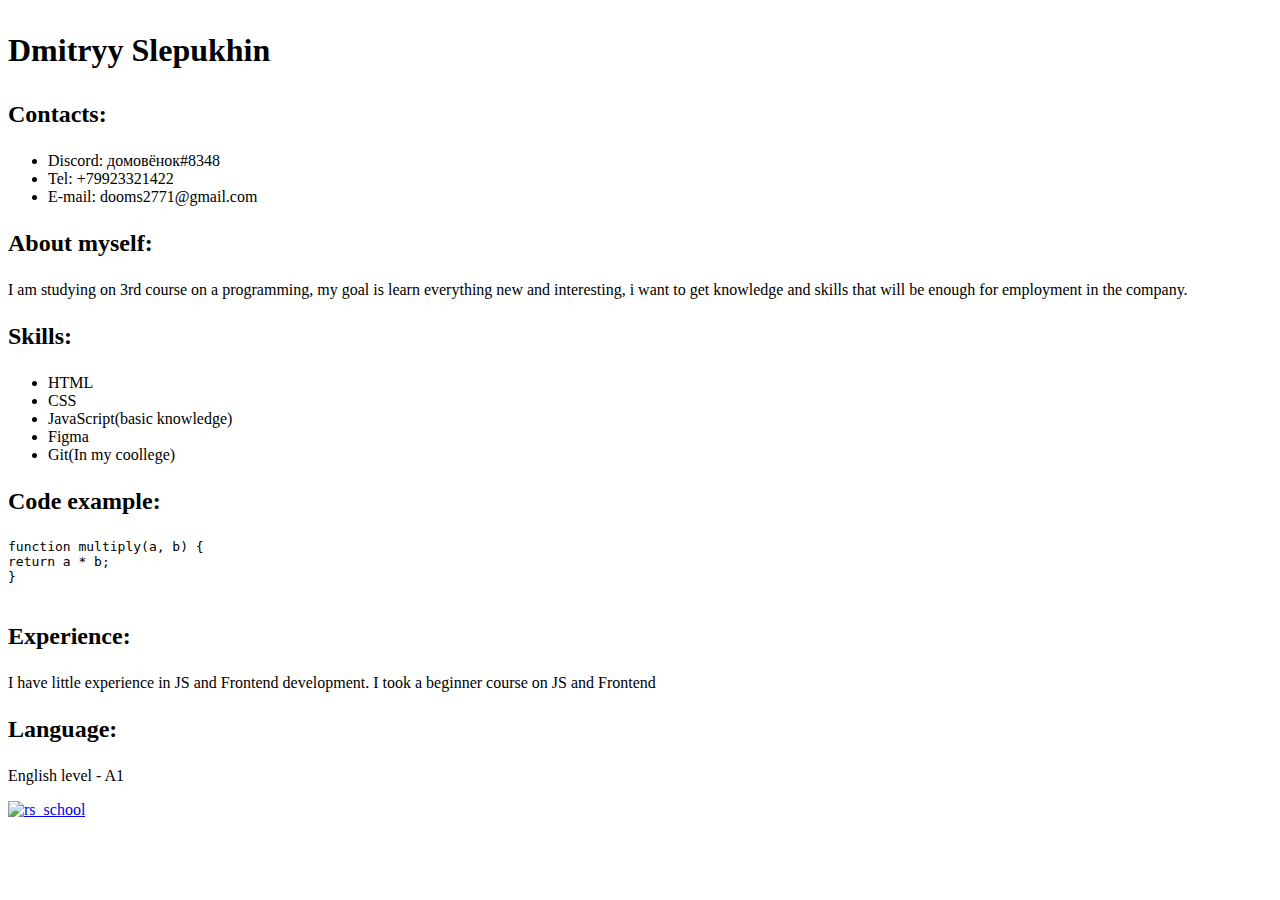
==== index.html @ 929df991 "fix: index.html" ====
<!DOCTYPE html>
<html lang="en">
<head>
    <meta charset="UTF-8">
    <meta http-equiv="X-UA-Compatible" content="IE=edge">
    <meta name="viewport" content="width=device-width, initial-scale=1.0">
    <link rel="stylesheet" href="assets/css/style.css">
    <link rel="icon" href="assets/image/rs-logo.jpg">
    <title>rsschool-cv</title>
</head>
<body>
<div class="conteiner">
    <header class="header">
        <h1>
            <div class="head">
                <p class="head__text">Dmitryy Slepukhin</p>
            </div>
        </h1>
    </header>
    <main class="main">
<section class="title">
<h2> 
    <p class="contacts__head">Contacts: </p>
</h2>
        <ul class="contacts__menu">
            <li class="contacts__text"><span class="style__menu">Discord:</span> домовёнок#8348</li>
            <li class="contacts__text"><span class="style__menu">Tel:</span> +79923321422</li>
            <li class="contacts__text"><span class="style__menu">E-mail:</span> dooms2771@gmail.com</li>
        </ul>
</section>
<section class="title">
    <h2>
        <p class="myself__head">About myself:</p>
    </h2>
        <div class="myself">
            <p class="myself__text">I am studying on 3rd course on a programming, my goal is learn everything new and interesting, i want to get knowledge and skills that will be enough for employment in the company.</p>
        </div>
</section>
<section class="title">
    <h2>
        <div class="skills__head">
            <p>Skills:</p>
        </div>
    </h2>
        <ul class="skill__menu">
            <li >HTML</li>
            <li >CSS</li>
            <li >JavaScript(basic knowledge)</li>
            <li >Figma</li>
            <li >Git(In my coollege)</li>
        </ul>
</section>
<section class="title">
    <h2>
        <p class="code__head">Code example:</p>
    </h2>
    <div class="coding">
        <pre class="code__text">function multiply(a, b) {
return a * b;
}
        </pre>
    </div>
</section>
<section class="title">
<h2>
    <p class="experience__head">Experience:</p>
</h2>
<p class="experience__text">I have little experience in JS and Frontend development. I took a beginner course on JS and Frontend</p>
</section>
<section class="title">
    <h2>
        <p class="language__head">Language:</p>
    </h2>
    <div class="language">
        <p class="language__text">English level - A1</p>
    </div>
</section>
</main>
    <footer class="footer">
    <a href="https://rs.school/js/" target="_">
        <img class="footer__img" src="assets/image/rs-logo.jpg" alt="rs_school">
    </a>
    </footer>
</div>
</body>
</html>
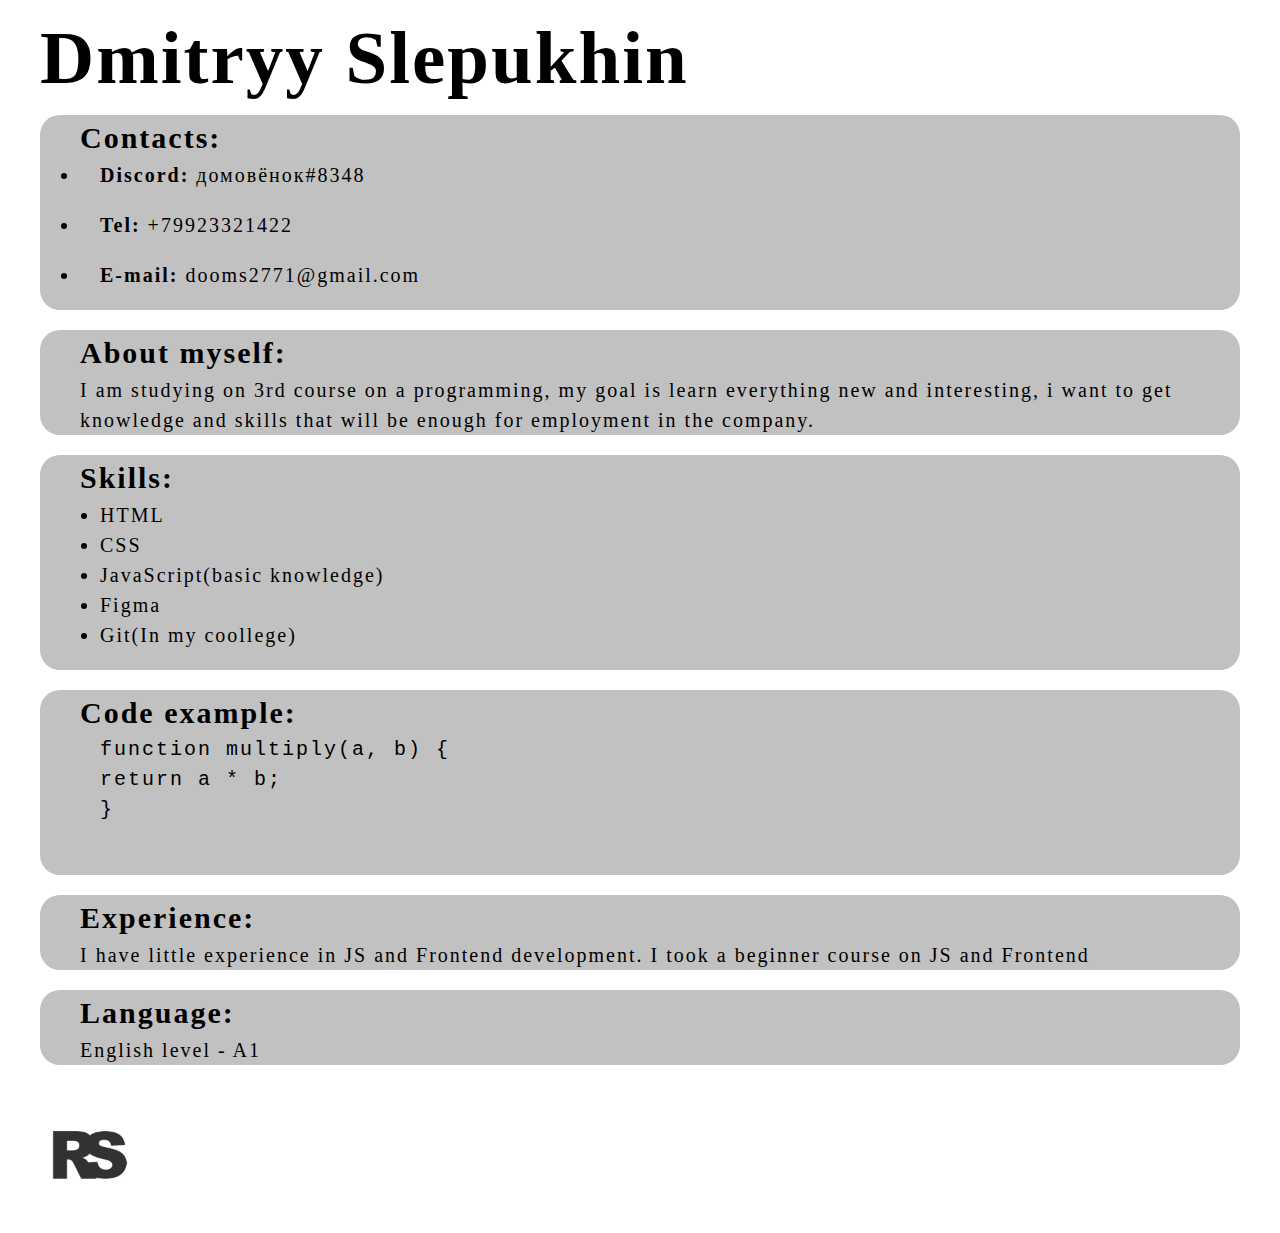
==== commit 2e6ff6e3: "fix: html and css" ====
--- a/index.html
+++ b/index.html
@@ -11,10 +11,8 @@
 <body>
 <div class="conteiner">
     <header class="header">
-        <h1>
-            <div class="head">
+        <h1>     
                 <p class="head__text">Dmitryy Slepukhin</p>
-            </div>
         </h1>
     </header>
     <main class="main">
--- a/assets/css/style.css
+++ b/assets/css/style.css
@@ -0,0 +1,74 @@
+* {
+    box-sizing: border-box;
+    margin: 0;
+    padding: 0;
+}
+
+
+body {
+    min-width: 320px;
+    min-height: 100vh;
+    margin: 0 20px;
+    font-size: 20px;
+    line-height: 1.5;
+    background-color: #fff;
+}
+.conteiner{
+    max-width: 1200px;
+    margin: 0 auto;
+    
+}
+
+            /*Шапка*/
+.header {
+    padding: 20px 0;
+}
+
+.head__text{
+    font-size: 75px;
+    line-height: 1;
+    letter-spacing: 2px;
+}
+
+            /*Main*/
+.main{
+
+border-radius: 50px;
+justify-content: space-between;
+width: 100%;
+}
+.style__menu{
+    font-weight: bold;
+}
+
+.contacts__text{
+    padding: 20px;
+    padding-top: 0;
+}
+.skill__menu{
+    padding: 20px;
+    padding-top: 0;
+}
+.title {
+    margin-bottom: 20px;
+    padding-left: 40px;
+    border-radius: 20px;
+    background-color:rgb(194, 193, 193);
+    letter-spacing: 2px;
+}
+.code__text{
+    padding: 20px;
+    padding-top: 0;
+}
+
+            /*Footer*/
+.footer{
+    display: flex;
+    justify-content: space-between;
+    padding: 20px 0;
+    align-items: center;
+}
+.footer__img{
+    width: 100px;
+    height: 100px;
+}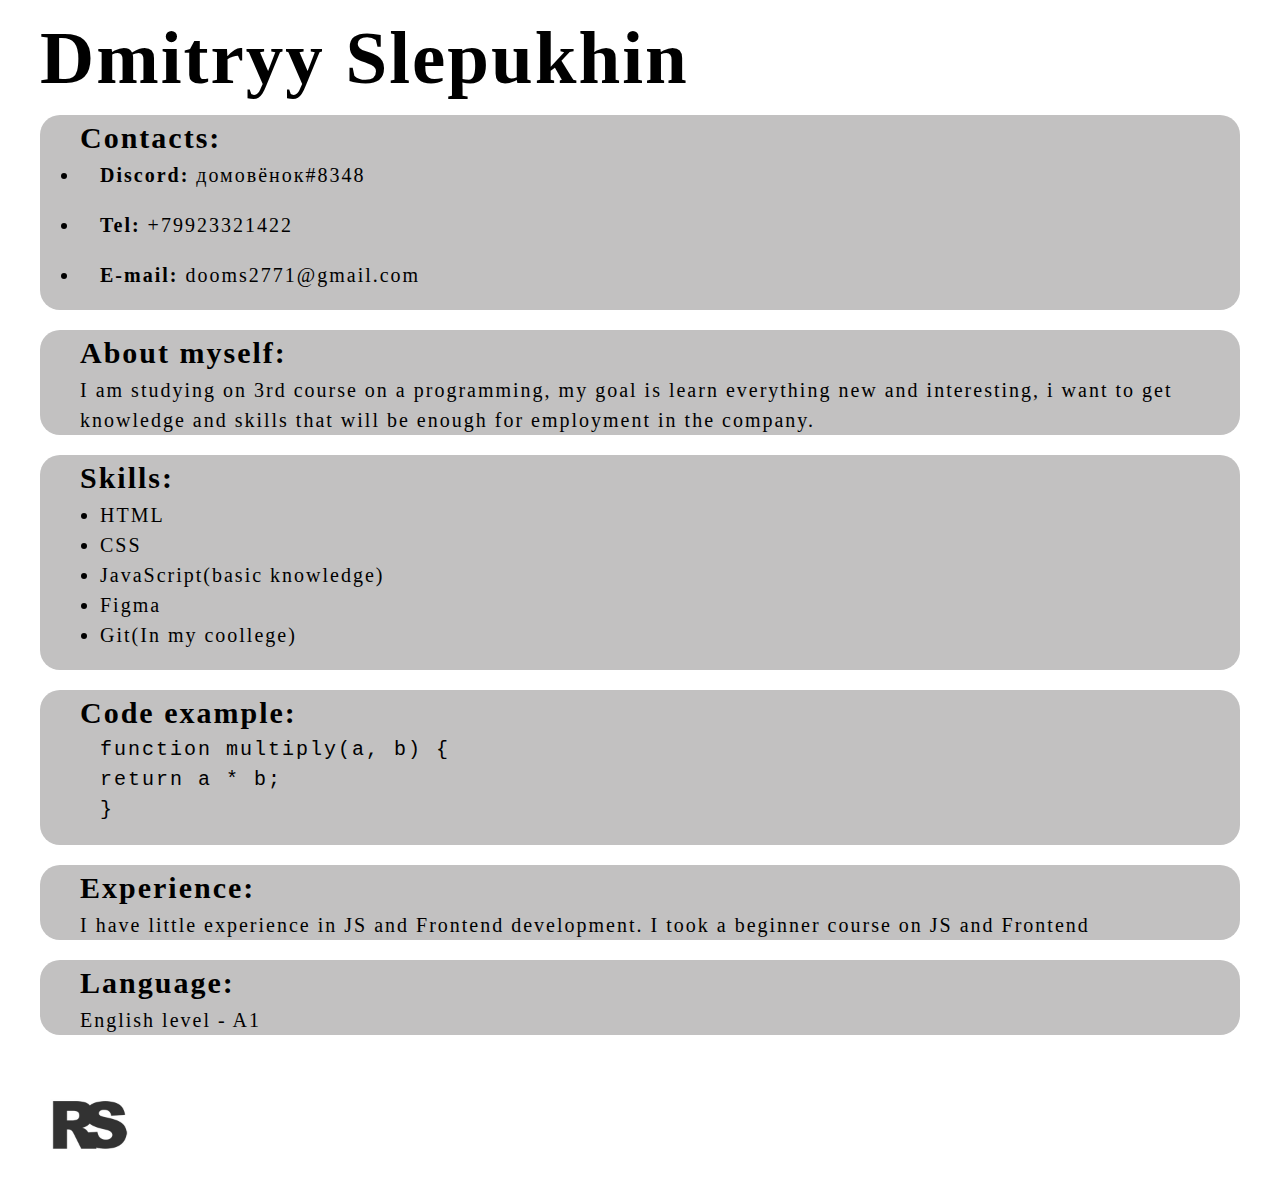
==== commit 0dd69c6e: "fix: html file" ====
--- a/index.html
+++ b/index.html
@@ -11,14 +11,14 @@
 <body>
 <div class="conteiner">
     <header class="header">
-        <h1>     
-                <p class="head__text">Dmitryy Slepukhin</p>
+        <h1 class="head__text">     
+        Dmitryy Slepukhin
         </h1>
     </header>
     <main class="main">
 <section class="title">
-<h2> 
-    <p class="contacts__head">Contacts: </p>
+<h2 class="contacts__head"> 
+    Contacts:
 </h2>
         <ul class="contacts__menu">
             <li class="contacts__text"><span class="style__menu">Discord:</span> домовёнок#8348</li>
@@ -27,18 +27,15 @@
         </ul>
 </section>
 <section class="title">
-    <h2>
-        <p class="myself__head">About myself:</p>
+    <h2 class="myself__head">
+        About myself:
     </h2>
-        <div class="myself">
-            <p class="myself__text">I am studying on 3rd course on a programming, my goal is learn everything new and interesting, i want to get knowledge and skills that will be enough for employment in the company.</p>
-        </div>
+    <p class="myself__text">I am studying on 3rd course on a programming, my goal is learn everything new and interesting, i want to get knowledge and skills that will be enough for employment in the company.</p>
+
 </section>
 <section class="title">
-    <h2>
-        <div class="skills__head">
-            <p>Skills:</p>
-        </div>
+    <h2 class="skills__head">
+    Skills:
     </h2>
         <ul class="skill__menu">
             <li >HTML</li>
@@ -49,29 +46,26 @@
         </ul>
 </section>
 <section class="title">
-    <h2>
-        <p class="code__head">Code example:</p>
+    <h2 class="code__head">
+    Code example:
     </h2>
-    <div class="coding">
-        <pre class="code__text">function multiply(a, b) {
+<pre class="code__text">function multiply(a, b) {
 return a * b;
 }
-        </pre>
-    </div>
+</pre>
+
 </section>
 <section class="title">
-<h2>
-    <p class="experience__head">Experience:</p>
+<h2 class="experience__head">
+    Experience:
 </h2>
 <p class="experience__text">I have little experience in JS and Frontend development. I took a beginner course on JS and Frontend</p>
 </section>
 <section class="title">
-    <h2>
-        <p class="language__head">Language:</p>
+    <h2 class="language__head">
+        Language:
     </h2>
-    <div class="language">
         <p class="language__text">English level - A1</p>
-    </div>
 </section>
 </main>
     <footer class="footer">
